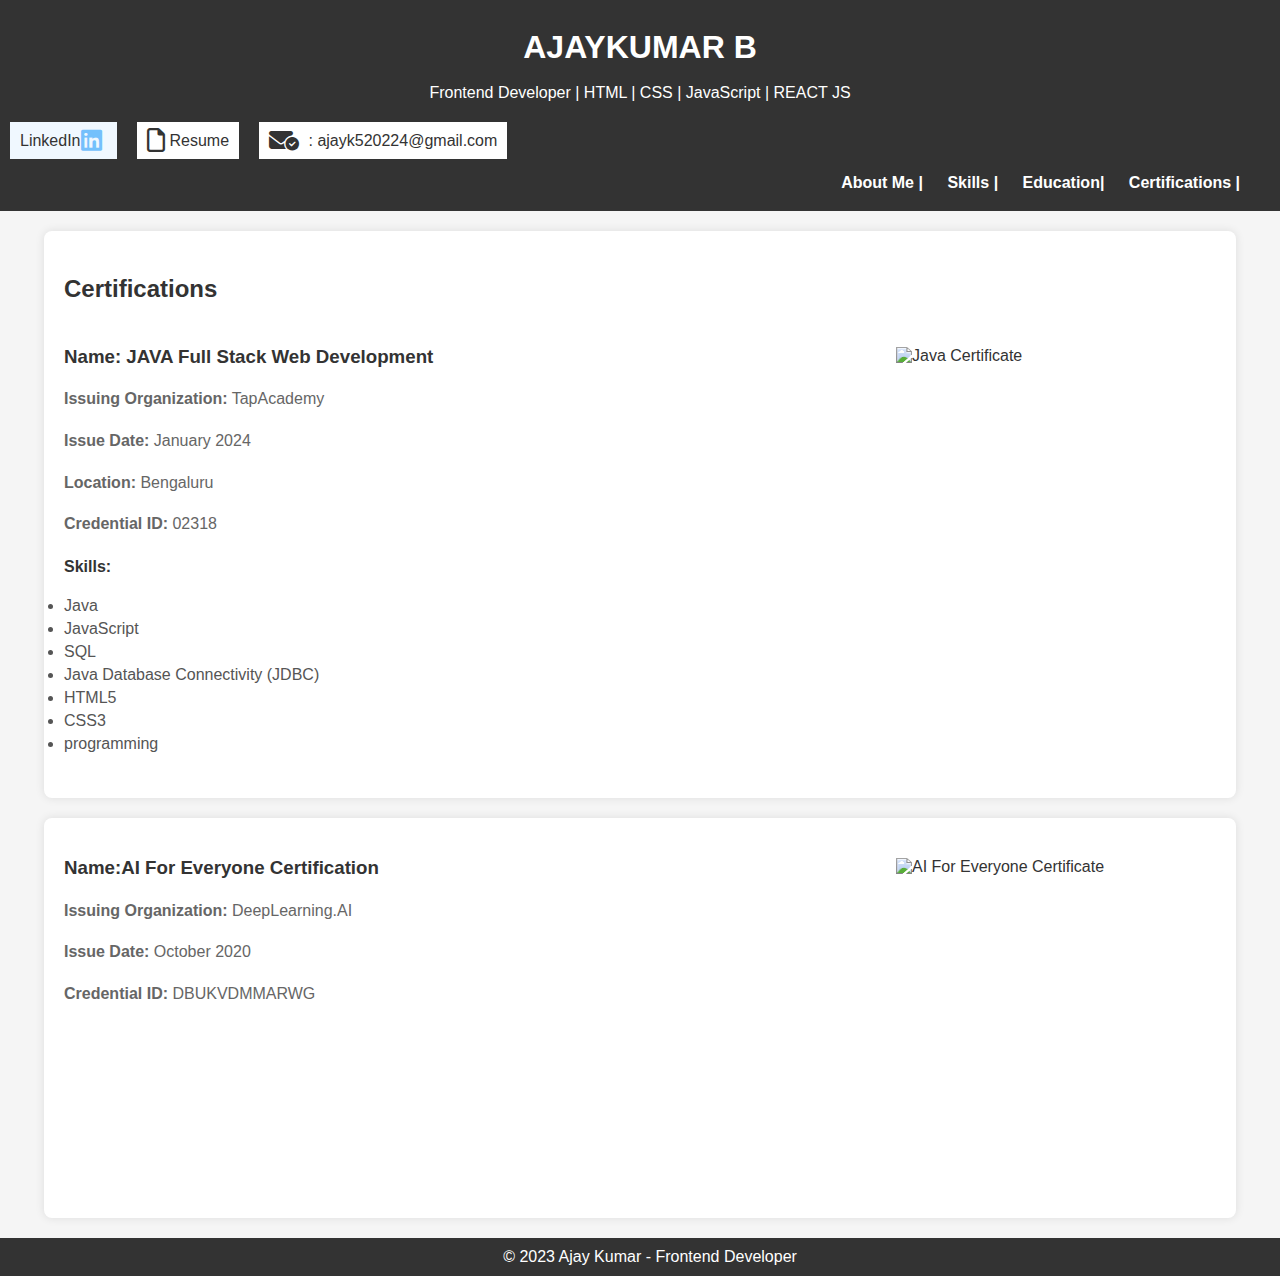
==== certification.html @ 5ae7fc24 "Add files via upload" ====
<!DOCTYPE html>
<html lang="en">

<head>
    <meta charset="UTF-8">
    <meta name="viewport" content="width=device-width, initial-scale=1.0">
    <meta name="keywords" content="frontend developer, web developer, HTML, CSS, JavaScript, responsive design, user interface, portfolio, Ajay Kumar">
    <title>AjayKumar - Frontend Developer</title>
    <link rel="stylesheet" href="style.css">
    <link rel="stylesheet" href="https://cdnjs.cloudflare.com/ajax/libs/font-awesome/6.4.2/css/all.min.css" />
    <header>
        <h1>AJAYKUMAR B</h1>
        <p>Frontend Developer | HTML | CSS | JavaScript | REACT JS </p>
        <div class="header-left">

                   <p><a href="https://www.linkedin.com/in/ajaykumar-b-0ba331231/" target="_blank" style="background-color: aliceblue;padding :10px">LinkedIn<i class="fab fa-linkedin fa-xl <i class="fa-brands fa-linkedin fa-xl style="color: #74C0FC;"></i> </a></p> 
                    
                    <p><a href="https://drive.google.com/file/d/1n7uQkGuMk7spjVaX5fBLiYfJLUYJtIRN/view?usp=sharing" target="_blank" style="background-color: #fff; padding :10px"><i class="fa-regular fa-file fa-xl"></i>Resume</a></p>
                    
                    <p><a href="mailto:ajayk520224@gmail.com" style="background-color: #fff; padding :10px"> <i class="fa-solid fa-envelope-circle-check fa-xl"></i> : ajayk520224@gmail.com</a></p>
   
        </div>
        
    <nav>
        <ul>
            <li><a href="index.html"> About Me |</a></li>
            <li><a href="index.html">Skills |</a></li>
            <li><a href="education.html">Education|</a></li>
            <li><a href="certification.html">Certifications |</a></li>
        </ul>
    </nav>
    </header>
</head>

<body>
    <section id="certifications">
        <h2><ul>Certifications</ul></h2>

        <div class="certification">
            <div class="certification-details">
                        <h3><strong>Name:</strong> JAVA Full Stack Web Development</h3>
                        <p><strong>Issuing Organization:</strong> TapAcademy</p>
                        <p><strong>Issue Date:</strong> January 2024</p>
                        <p><strong>Location:</strong> Bengaluru</p>
                        <p><strong>Credential ID:</strong> 02318</p>

                        <h4><strong>Skills:</strong></h4>

                            <li>Java</li>
                            <li>JavaScript</li>
                            <li>SQL</li>
                            <li>Java Database Connectivity (JDBC)</li>
                            <li>HTML5</li>
                            <li>CSS3</li>
                            <li>programming</li>
            </div>

           

               
                <img src="img/javacertificate.jpg" alt="Java Certificate">
        </div>
        </section>


        <section id="certifications">
            <div class="certification-container">
                <div class="certification">
                    <div class="certification-details">
                        <h3>Name:<strong>AI For Everyone Certification</strong></h3>
                        <p><strong>Issuing Organization:</strong> DeepLearning.AI</p>
                        <p><strong>Issue Date:</strong> October 2020</p>
                        <p><strong>Credential ID:</strong> DBUKVDMMARWG</p>
                    </div>
                    <img src="img/coursera.jpeg" alt="AI For Everyone Certificate" class="certification-image">
                </div>
            </div>
        </section>

    <footer>
        &copy; 2023 Ajay Kumar - Frontend Developer
    </footer>
</body>

</html>
---- style.css ----
body {
    font-family: 'Arial', sans-serif;
    margin: 0;
    padding: 0;
    box-sizing: border-box;
    background-color: #f5f5f5;
    color: #333;
  }
  
  header {
    color: #fff;
    text-align: center;
    background-color: #333;
    line-height: 1;
    padding: 10px;
  }

  .header-left {
    display: flex;
    align-items: center;
}

.header-left a {
    margin-right: 20px;
    text-decoration: none;
    color: #333;
}

.header-left a i {
    margin-right: 5px;
}

  
  section {
    max-width: 90%;
    margin: 20px auto;
    padding: 20px;
    background-color: #fff;
    border-radius: 8px;
    box-shadow: 0 0 10px rgba(0, 0, 0, 0.1);
  }
  
  section p {
    line-height: 1.6;
    color: #666;
  }

  
  section h1,
  section h2,
  section h3 {
    color: #333;
  }
  
  nav {
    
    padding: 10px;
    text-align:end;
  }
  
  nav ul {
    list-style: none;
    margin: 0;
    padding: 0;
  }
  
  nav li {
    display: inline;
    margin-right: 20px;
  }
  
  nav a {
    text-decoration: none;
    color: #fff;
    font-weight: bold;
  }
  
  nav a:hover {
    color: #ccc;
  }
  
  .project {
    margin-bottom: 20px;
  }
  
  #about-me {
    height:fit-content;
    background-color: #f9f9f9;
    padding: 20px;
    
  }
  
  .profile-image {
    width: 300px;
    height: 300px;
    border-radius: 50%;
    overflow: hidden;
    margin-right: 20px;
    float: right;
  }
  
  .profile-image img {
    width: 100%;
    height: 100%;
    object-fit: cover;
  }
  
  .about-text {
    display: flex;
    flex-direction: column;
    justify-content: center;
    margin: 0 auto;
  }
  .about-text p {
    margin-bottom: 20px;
}
  
/**.skills {
  width: 90%;
  margin: auto;
  text-align: center;
  margin-top: 2.5rem;
}

.icon {
  width: 11.875rem;
  height: 11.25rem;
}

.icon-card {
  background-color: #fff;
  border-radius: 11px;
  box-shadow: 0 3px 10px var(--secondary-shadow);
  padding: 20px;
  margin: 10px;
}
**/
#skills {
  display: flex;
  justify-content: space-evenly;
  align-items: center;
  flex-wrap: wrap;
  background-color: #fff;;
  box-shadow: 0 3px 10px var(--secondary-shadow);
}

.skill-card {
  text-align: center;
  margin: 10px;
}

.skill-logo {
  padding: 10px;
  width: 300px; /* Adjust the size as needed */
  height: 200px;
  object-fit:contain;
  margin-bottom: 10px;
}

.skill-keywords {
  font-size: 14px;
  color: #666;
}

  #projects {
    background-color: #fff;
    padding: 20px;
  }

  #contact {
    background-color: #fff;

}

.contact-container {
    display: flex;
    justify-content: space-between;
    max-width: 1200px;
    margin: 0 auto;
}

.contact-info {
    width: 45%;
    padding-right: 0px;
}

.contact-info h2 {
    color: #333;
    font-size: 24px;
}

.info-item {
    margin-bottom: 20px;
}

.social-icons a {
    display: inline-block;
    margin-right: 10px;
}

.contact-form {
    width: 45%;
}

.contact-form h2 {
    color: #333;
    font-size: 24px;
}

.form-group {
    margin-bottom: 20px;
}

label {
    color: #333;
    margin-bottom: 5px;
    display: block;
}

.form-control {
    width: 100%;
    padding: 10px;
    border: 1px solid #ccc;
    border-radius: 5px;
    margin-top: 5px;
    box-sizing: border-box;
}

.btn {
    background-color: #dc3545;
    color: #fff;
    padding: 10px 20px;
    border: none;
    border-radius: 5px;
    cursor: pointer;
}

.btn:hover {
    background-color: #c82333;
}
.certification {
  display: flex;
  justify-content:flex-start;

  margin-bottom: 20px;
}

.certification-details {
  flex: 1;
}

.certificate-image {
  margin: 15px;
  border: 5px;
  border-color: #333;
  border-radius: 5px;
  flex: 1;

}

img {
  padding: 20px;
  width: 300px;
  height: 300px;
}

ul {
  list-style: none;
  padding: 0;
}

li {
  margin-bottom: 5px;
  color: #555;
}

  footer {
    background-color: #333;
    color: #fff;
    text-align: center;
    padding: 10px;
  
    bottom: 0;
    width: 100%;
  }
  
  footer a {
    color: #fff;
    text-decoration: none;
    margin: 0 5px;
  }
  
  footer a:hover {
    color: #ccc;
  }
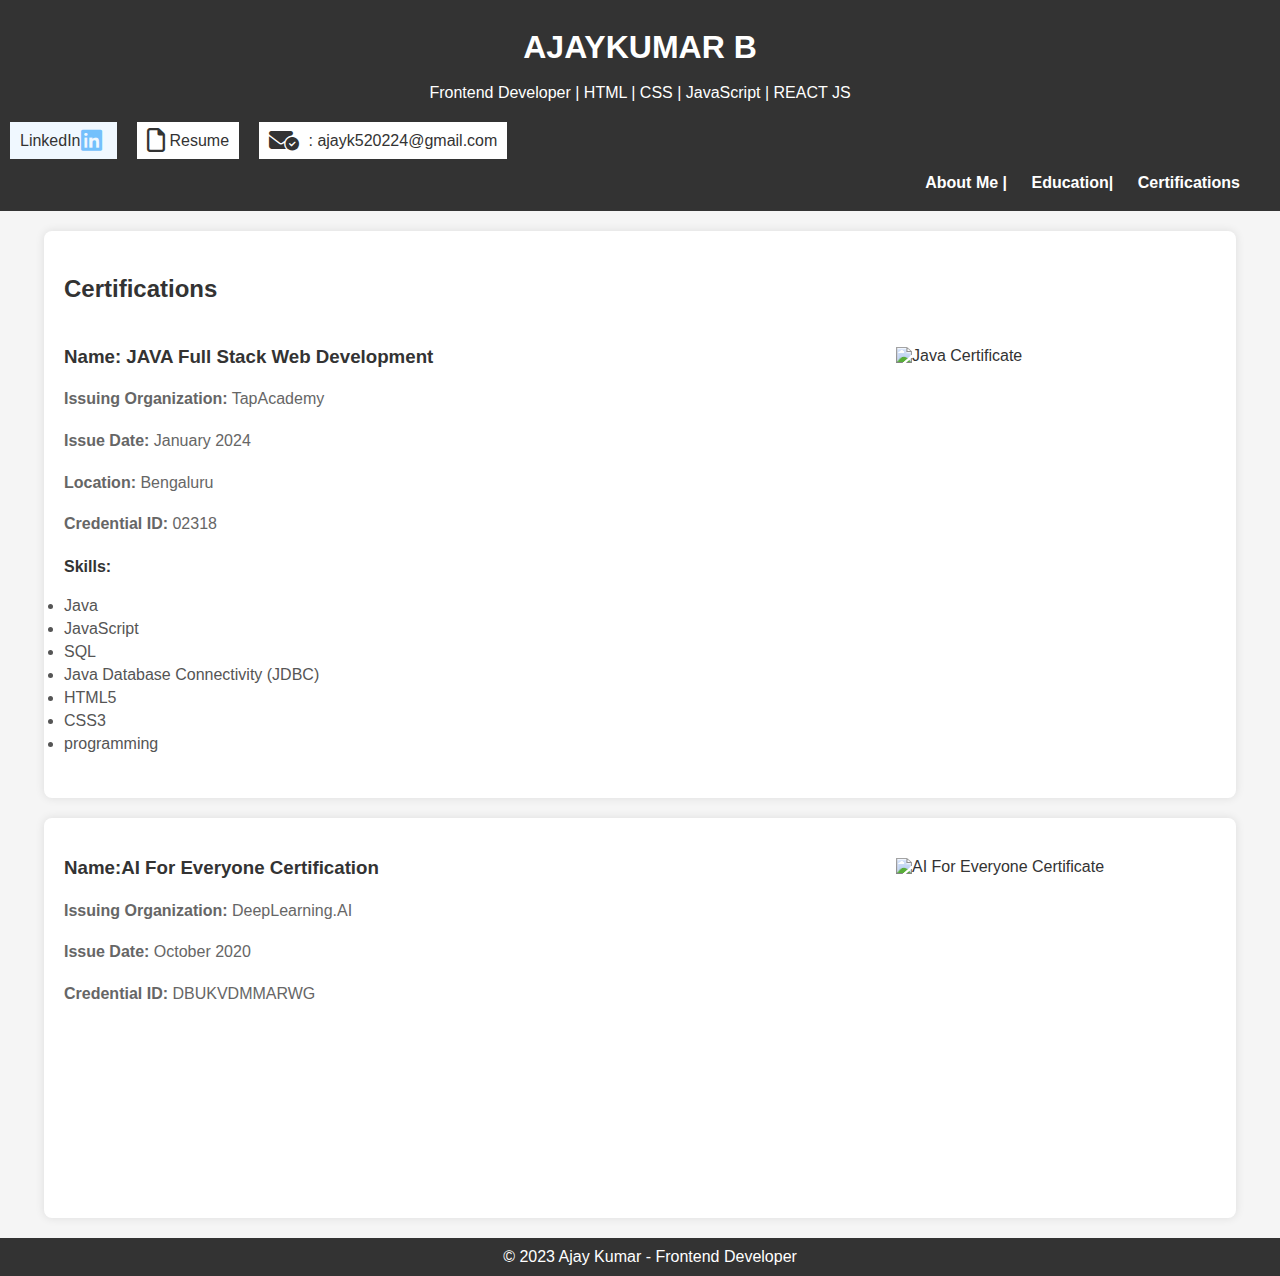
==== commit f51c26ff: "Update certification.html" ====
--- a/certification.html
+++ b/certification.html
@@ -24,9 +24,8 @@
     <nav>
         <ul>
             <li><a href="index.html"> About Me |</a></li>
-            <li><a href="index.html">Skills |</a></li>
             <li><a href="education.html">Education|</a></li>
-            <li><a href="certification.html">Certifications |</a></li>
+            <li><a href="certification.html">Certifications </a></li>
         </ul>
     </nav>
     </header>
--- a/style.css
+++ b/style.css
@@ -6,7 +6,13 @@
     background-color: #f5f5f5;
     color: #333;
   }
-  
+  @media only screen and (max-width: 600px) 
+  {
+    .header-left {
+        flex-direction: column;
+        align-items: center;
+    }
+  }
   header {
     color: #fff;
     text-align: center;
@@ -51,7 +57,7 @@
   section h3 {
     color: #333;
   }
-  
+
   nav {
     
     padding: 10px;
@@ -87,9 +93,10 @@
     height:fit-content;
     background-color: #f9f9f9;
     padding: 20px;
-    
-  }
-  
+  }
+
+ 
+
   .profile-image {
     width: 300px;
     height: 300px;
@@ -98,6 +105,7 @@
     margin-right: 20px;
     float: right;
   }
+ 
   
   .profile-image img {
     width: 100%;
@@ -106,35 +114,17 @@
   }
   
   .about-text {
-    display: flex;
+    display: inline;
     flex-direction: column;
     justify-content: center;
     margin: 0 auto;
   }
   .about-text p {
     margin-bottom: 20px;
-}
-  
-/**.skills {
-  width: 90%;
-  margin: auto;
-  text-align: center;
-  margin-top: 2.5rem;
-}
-
-.icon {
-  width: 11.875rem;
-  height: 11.25rem;
-}
-
-.icon-card {
-  background-color: #fff;
-  border-radius: 11px;
-  box-shadow: 0 3px 10px var(--secondary-shadow);
-  padding: 20px;
-  margin: 10px;
-}
-**/
+    word-wrap: normal;
+}
+  
+
 #skills {
   display: flex;
   justify-content: space-evenly;
